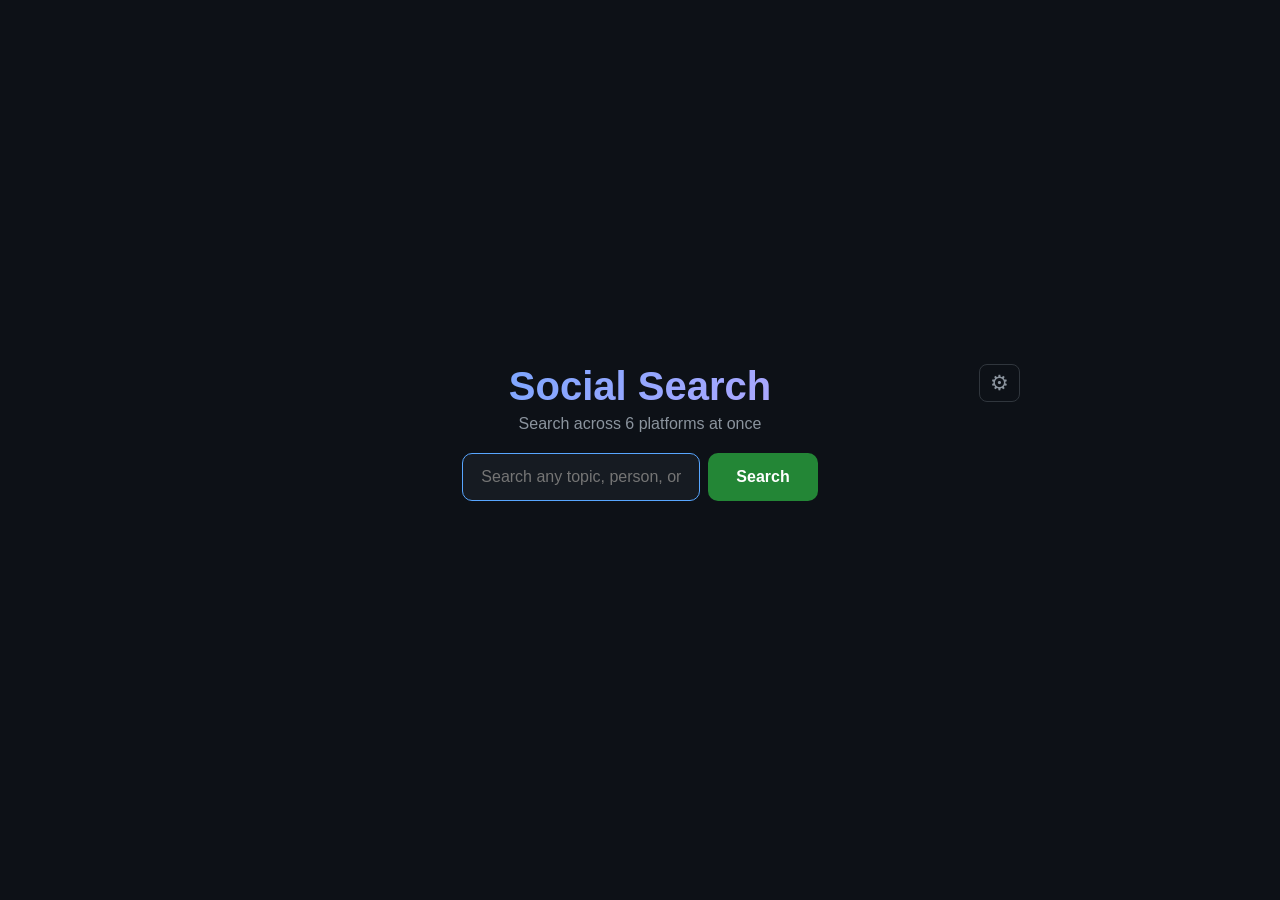
==== index.html @ 3545ae7a "Rewrite as static GitHub Pages site (no server needed) Replace Flask/Python backend with pure HTML/C" ====
<!DOCTYPE html>
<html lang="en">
<head>
  <meta charset="UTF-8">
  <meta name="viewport" content="width=device-width, initial-scale=1.0">
  <title>Social Search</title>
  <link rel="stylesheet" href="style.css">
</head>
<body>
  <div id="app" class="centered">
    <header>
      <h1>Social Search</h1>
      <p class="subtitle">Search across 6 platforms at once</p>
      <button id="settings-btn" title="Settings" aria-label="Settings">&#9881;</button>
    </header>

    <form id="search-form">
      <div class="search-bar">
        <input type="text" id="query" placeholder="Search any topic, person, or event..." autocomplete="off" autofocus>
        <button type="submit">Search</button>
      </div>
    </form>

    <div id="quick-links" class="hidden">
      <span class="quick-label">Also search on:</span>
      <a id="link-facebook" class="quick-link facebook" target="_blank" rel="noopener">Facebook</a>
      <a id="link-tiktok" class="quick-link tiktok" target="_blank" rel="noopener">TikTok</a>
      <a id="link-instagram" class="quick-link instagram" target="_blank" rel="noopener">Instagram</a>
    </div>

    <div id="filters" class="hidden">
      <button class="filter active" data-platform="all">All</button>
      <button class="filter" data-platform="hackernews">Hacker News</button>
      <button class="filter" data-platform="youtube">YouTube</button>
      <button class="filter" data-platform="reddit">Reddit</button>
    </div>

    <div id="status" class="hidden"></div>
    <div id="results"></div>
  </div>

  <!-- Settings Modal -->
  <div id="settings-modal" class="modal hidden">
    <div class="modal-content">
      <h2>Settings</h2>
      <label for="yt-key">YouTube API Key <span class="optional">(optional)</span></label>
      <input type="text" id="yt-key" placeholder="Enter your YouTube Data API v3 key">
      <p class="hint">Get a free key from <a href="https://console.cloud.google.com/apis/credentials" target="_blank" rel="noopener">Google Cloud Console</a>. Enable "YouTube Data API v3" first.</p>
      <div class="modal-actions">
        <button id="save-settings">Save</button>
        <button id="close-settings" class="secondary">Cancel</button>
      </div>
    </div>
  </div>

  <script src="app.js"></script>
</body>
</html>
---- style.css ----
* {
  margin: 0;
  padding: 0;
  box-sizing: border-box;
}

body {
  font-family: -apple-system, BlinkMacSystemFont, "Segoe UI", Roboto, Helvetica, Arial, sans-serif;
  background: #0d1117;
  color: #e6edf3;
  min-height: 100vh;
}

#app {
  max-width: 800px;
  margin: 0 auto;
  padding: 20px;
  transition: all 0.3s ease;
}

#app.centered {
  display: flex;
  flex-direction: column;
  align-items: center;
  justify-content: center;
  min-height: 100vh;
  padding-top: 0;
}

#app.centered header { text-align: center; }
#app.centered .search-bar { width: 100%; max-width: 600px; }

#app.has-results {
  justify-content: flex-start;
  min-height: auto;
  padding-top: 30px;
}

#app.has-results header {
  text-align: left;
  width: 100%;
}

#app.has-results header h1 { font-size: 1.4rem; }
#app.has-results .subtitle { display: none; }

/* Header */
header {
  position: relative;
  margin-bottom: 20px;
  width: 100%;
}

h1 {
  font-size: 2.5rem;
  font-weight: 700;
  background: linear-gradient(135deg, #58a6ff, #d2a8ff);
  -webkit-background-clip: text;
  -webkit-text-fill-color: transparent;
  background-clip: text;
}

.subtitle {
  color: #8b949e;
  margin-top: 6px;
  font-size: 1rem;
}

#settings-btn {
  position: absolute;
  top: 0;
  right: 0;
  background: none;
  border: 1px solid #30363d;
  color: #8b949e;
  font-size: 1.3rem;
  padding: 6px 10px;
  border-radius: 8px;
  cursor: pointer;
}

#settings-btn:hover { border-color: #58a6ff; color: #58a6ff; }

/* Search Bar */
.search-bar {
  display: flex;
  gap: 8px;
  width: 100%;
  margin-bottom: 16px;
}

.search-bar input {
  flex: 1;
  padding: 14px 18px;
  font-size: 1rem;
  background: #161b22;
  border: 1px solid #30363d;
  border-radius: 10px;
  color: #e6edf3;
  outline: none;
}

.search-bar input:focus { border-color: #58a6ff; }

.search-bar button {
  padding: 14px 28px;
  font-size: 1rem;
  font-weight: 600;
  background: #238636;
  color: #fff;
  border: none;
  border-radius: 10px;
  cursor: pointer;
}

.search-bar button:hover { background: #2ea043; }

/* Quick Links */
#quick-links {
  display: flex;
  align-items: center;
  gap: 10px;
  flex-wrap: wrap;
  margin-bottom: 16px;
  width: 100%;
}

.quick-label {
  color: #8b949e;
  font-size: 0.85rem;
}

.quick-link {
  display: inline-block;
  padding: 6px 14px;
  border-radius: 20px;
  font-size: 0.85rem;
  font-weight: 600;
  text-decoration: none;
  color: #fff;
  transition: opacity 0.2s;
}

.quick-link:hover { opacity: 0.85; }
.quick-link.facebook { background: #1877f2; }
.quick-link.tiktok { background: #010101; border: 1px solid #444; }
.quick-link.instagram { background: linear-gradient(45deg, #f09433, #e6683c, #dc2743, #cc2366, #bc1888); }

/* Filters */
#filters {
  display: flex;
  gap: 8px;
  flex-wrap: wrap;
  margin-bottom: 20px;
  width: 100%;
}

.filter {
  padding: 7px 16px;
  font-size: 0.85rem;
  font-weight: 500;
  background: #161b22;
  border: 1px solid #30363d;
  border-radius: 20px;
  color: #8b949e;
  cursor: pointer;
}

.filter:hover { border-color: #58a6ff; color: #c9d1d9; }
.filter.active { background: #1f6feb; border-color: #1f6feb; color: #fff; }

/* Status */
#status {
  width: 100%;
  padding: 12px;
  text-align: center;
  color: #8b949e;
  font-size: 0.9rem;
}

#status.error { color: #f85149; }

/* Results */
#results {
  width: 100%;
  display: flex;
  flex-direction: column;
  gap: 12px;
}

.result-card {
  background: #161b22;
  border: 1px solid #30363d;
  border-radius: 10px;
  padding: 16px;
  transition: border-color 0.2s;
}

.result-card:hover { border-color: #484f58; }

.result-card .card-header {
  display: flex;
  align-items: center;
  gap: 10px;
  margin-bottom: 8px;
}

.platform-badge {
  font-size: 0.7rem;
  font-weight: 700;
  text-transform: uppercase;
  letter-spacing: 0.5px;
  padding: 3px 8px;
  border-radius: 4px;
  color: #fff;
}

.badge-hackernews { background: #ff6600; }
.badge-youtube { background: #ff0000; }
.badge-reddit { background: #ff4500; }

.result-card .timestamp {
  font-size: 0.8rem;
  color: #8b949e;
}

.result-card .title {
  font-size: 1rem;
  font-weight: 600;
  margin-bottom: 6px;
}

.result-card .title a {
  color: #58a6ff;
  text-decoration: none;
}

.result-card .title a:hover { text-decoration: underline; }

.result-card .meta {
  font-size: 0.8rem;
  color: #8b949e;
}

.result-card .meta span { margin-right: 14px; }

.result-card .body-preview {
  margin-top: 8px;
  font-size: 0.9rem;
  color: #b1bac4;
  line-height: 1.5;
  overflow: hidden;
  display: -webkit-box;
  -webkit-line-clamp: 3;
  -webkit-box-orient: vertical;
}

.result-card .thumbnail {
  margin-top: 10px;
  border-radius: 6px;
  max-width: 100%;
  height: auto;
}

/* Modal */
.modal {
  position: fixed;
  inset: 0;
  background: rgba(0, 0, 0, 0.7);
  display: flex;
  align-items: center;
  justify-content: center;
  z-index: 100;
}

.modal-content {
  background: #161b22;
  border: 1px solid #30363d;
  border-radius: 12px;
  padding: 28px;
  max-width: 480px;
  width: 90%;
}

.modal-content h2 {
  font-size: 1.3rem;
  margin-bottom: 16px;
}

.modal-content label {
  display: block;
  font-size: 0.9rem;
  font-weight: 600;
  margin-bottom: 8px;
}

.optional { color: #8b949e; font-weight: 400; }

.modal-content input {
  width: 100%;
  padding: 10px 14px;
  font-size: 0.95rem;
  background: #0d1117;
  border: 1px solid #30363d;
  border-radius: 8px;
  color: #e6edf3;
  outline: none;
  margin-bottom: 8px;
}

.modal-content input:focus { border-color: #58a6ff; }

.hint {
  font-size: 0.8rem;
  color: #8b949e;
  margin-bottom: 20px;
}

.hint a { color: #58a6ff; }

.modal-actions {
  display: flex;
  gap: 10px;
  justify-content: flex-end;
}

.modal-actions button {
  padding: 8px 20px;
  font-size: 0.9rem;
  font-weight: 600;
  border: none;
  border-radius: 8px;
  cursor: pointer;
}

.modal-actions button:first-child {
  background: #238636;
  color: #fff;
}

.modal-actions button.secondary {
  background: #21262d;
  color: #c9d1d9;
  border: 1px solid #30363d;
}

/* Loading spinner */
.spinner {
  display: inline-block;
  width: 18px;
  height: 18px;
  border: 2px solid #30363d;
  border-top-color: #58a6ff;
  border-radius: 50%;
  animation: spin 0.6s linear infinite;
  vertical-align: middle;
  margin-right: 8px;
}

@keyframes spin { to { transform: rotate(360deg); } }

/* Utilities */
.hidden { display: none !important; }

/* Responsive */
@media (max-width: 600px) {
  #app.centered { padding: 20px 16px; }
  h1 { font-size: 1.8rem; }
  .search-bar { flex-direction: column; }
  .search-bar button { width: 100%; }
}
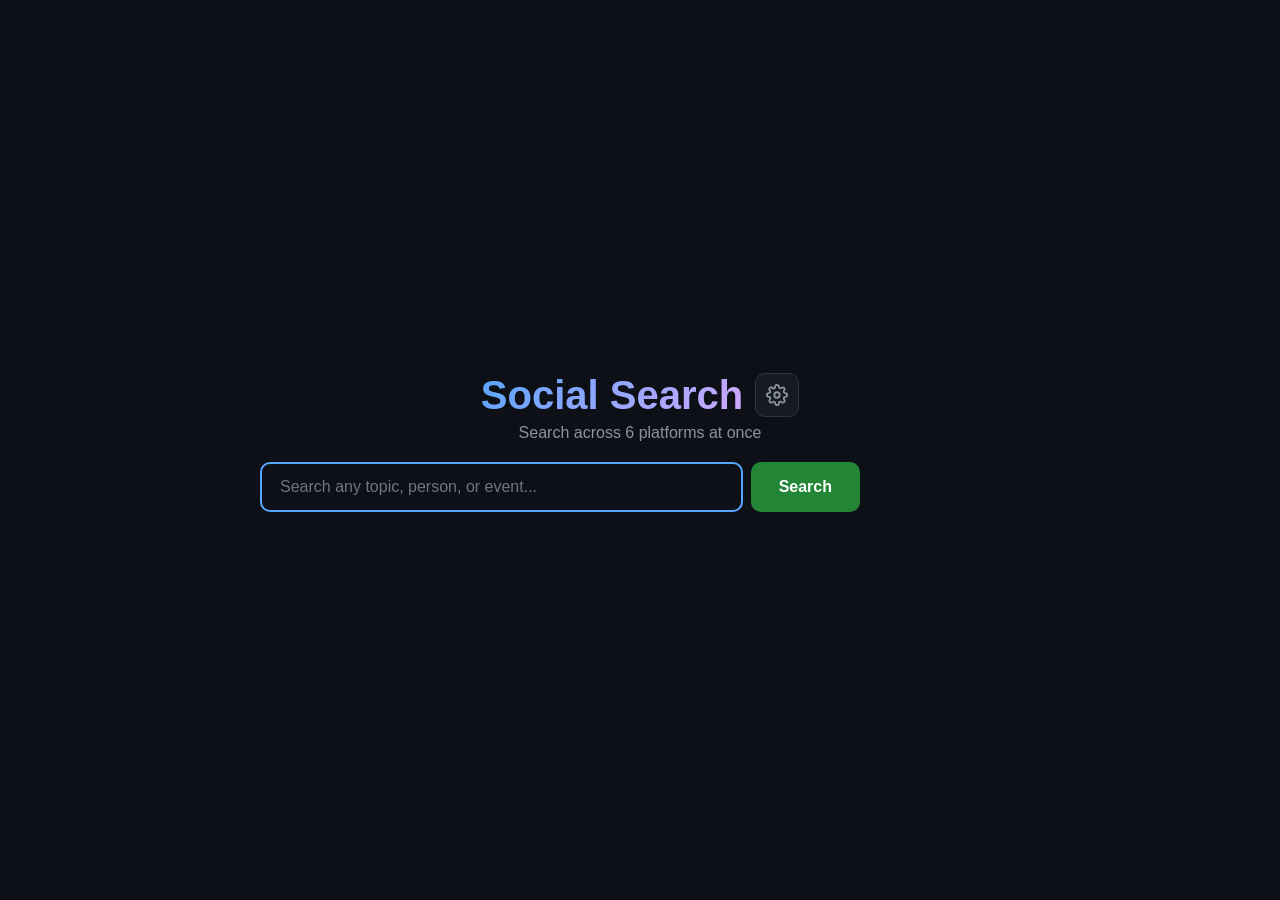
==== commit 7ae04944: "Fix search, settings button, and add 5-theme color system Bugs fixed: - Search now works: #app base " ====
--- a/index.html
+++ b/index.html
@@ -2,22 +2,26 @@
 <html lang="en">
 <head>
   <meta charset="UTF-8">
-  <meta name="viewport" content="width=device-width, initial-scale=1.0">
+  <meta name="viewport" content="width=device-width, initial-scale=1.0, user-scalable=no">
   <title>Social Search</title>
   <link rel="stylesheet" href="style.css">
 </head>
-<body>
+<body data-theme="midnight">
   <div id="app" class="centered">
     <header>
-      <h1>Social Search</h1>
+      <div class="header-row">
+        <h1 id="logo">Social Search</h1>
+        <button id="settings-btn" type="button" title="Settings" aria-label="Settings">
+          <svg width="22" height="22" viewBox="0 0 24 24" fill="none" stroke="currentColor" stroke-width="2" stroke-linecap="round" stroke-linejoin="round"><circle cx="12" cy="12" r="3"/><path d="M19.4 15a1.65 1.65 0 0 0 .33 1.82l.06.06a2 2 0 1 1-2.83 2.83l-.06-.06a1.65 1.65 0 0 0-1.82-.33 1.65 1.65 0 0 0-1 1.51V21a2 2 0 0 1-4 0v-.09A1.65 1.65 0 0 0 9 19.4a1.65 1.65 0 0 0-1.82.33l-.06.06a2 2 0 1 1-2.83-2.83l.06-.06A1.65 1.65 0 0 0 4.68 15a1.65 1.65 0 0 0-1.51-1H3a2 2 0 0 1 0-4h.09A1.65 1.65 0 0 0 4.6 9a1.65 1.65 0 0 0-.33-1.82l-.06-.06a2 2 0 1 1 2.83-2.83l.06.06A1.65 1.65 0 0 0 9 4.68a1.65 1.65 0 0 0 1-1.51V3a2 2 0 0 1 4 0v.09a1.65 1.65 0 0 0 1 1.51 1.65 1.65 0 0 0 1.82-.33l.06-.06a2 2 0 1 1 2.83 2.83l-.06.06A1.65 1.65 0 0 0 19.4 9a1.65 1.65 0 0 0 1.51 1H21a2 2 0 0 1 0 4h-.09a1.65 1.65 0 0 0-1.51 1z"/></svg>
+        </button>
+      </div>
       <p class="subtitle">Search across 6 platforms at once</p>
-      <button id="settings-btn" title="Settings" aria-label="Settings">&#9881;</button>
     </header>
 
     <form id="search-form">
       <div class="search-bar">
         <input type="text" id="query" placeholder="Search any topic, person, or event..." autocomplete="off" autofocus>
-        <button type="submit">Search</button>
+        <button type="submit" id="search-btn">Search</button>
       </div>
     </form>
 
@@ -29,10 +33,10 @@
     </div>
 
     <div id="filters" class="hidden">
-      <button class="filter active" data-platform="all">All</button>
-      <button class="filter" data-platform="hackernews">Hacker News</button>
-      <button class="filter" data-platform="youtube">YouTube</button>
-      <button class="filter" data-platform="reddit">Reddit</button>
+      <button class="filter active" data-platform="all" type="button">All</button>
+      <button class="filter" data-platform="hackernews" type="button">Hacker News</button>
+      <button class="filter" data-platform="youtube" type="button">YouTube</button>
+      <button class="filter" data-platform="reddit" type="button">Reddit</button>
     </div>
 
     <div id="status" class="hidden"></div>
@@ -42,13 +46,46 @@
   <!-- Settings Modal -->
   <div id="settings-modal" class="modal hidden">
     <div class="modal-content">
-      <h2>Settings</h2>
-      <label for="yt-key">YouTube API Key <span class="optional">(optional)</span></label>
-      <input type="text" id="yt-key" placeholder="Enter your YouTube Data API v3 key">
-      <p class="hint">Get a free key from <a href="https://console.cloud.google.com/apis/credentials" target="_blank" rel="noopener">Google Cloud Console</a>. Enable "YouTube Data API v3" first.</p>
+      <div class="modal-header">
+        <h2>Settings</h2>
+        <button id="close-settings-x" class="close-x" type="button" aria-label="Close">&times;</button>
+      </div>
+
+      <div class="settings-section">
+        <h3>Theme</h3>
+        <div id="theme-picker" class="theme-picker">
+          <button class="theme-swatch" data-theme="midnight" type="button" title="Midnight">
+            <span class="swatch-colors"><span style="background:#0d1117"></span><span style="background:#58a6ff"></span><span style="background:#d2a8ff"></span><span style="background:#238636"></span></span>
+            <span class="swatch-name">Midnight</span>
+          </button>
+          <button class="theme-swatch" data-theme="ember" type="button" title="Ember">
+            <span class="swatch-colors"><span style="background:#1a1210"></span><span style="background:#ff9f43"></span><span style="background:#ee5a24"></span><span style="background:#f8b739"></span></span>
+            <span class="swatch-name">Ember</span>
+          </button>
+          <button class="theme-swatch" data-theme="forest" type="button" title="Forest">
+            <span class="swatch-colors"><span style="background:#0d1512"></span><span style="background:#2ed573"></span><span style="background:#1abc9c"></span><span style="background:#a3cb38"></span></span>
+            <span class="swatch-name">Forest</span>
+          </button>
+          <button class="theme-swatch" data-theme="amethyst" type="button" title="Amethyst">
+            <span class="swatch-colors"><span style="background:#13091e"></span><span style="background:#a29bfe"></span><span style="background:#fd79a8"></span><span style="background:#6c5ce7"></span></span>
+            <span class="swatch-name">Amethyst</span>
+          </button>
+          <button class="theme-swatch" data-theme="slate" type="button" title="Slate">
+            <span class="swatch-colors"><span style="background:#1a1a2e"></span><span style="background:#00d2d3"></span><span style="background:#c8d6e5"></span><span style="background:#576574"></span></span>
+            <span class="swatch-name">Slate</span>
+          </button>
+        </div>
+      </div>
+
+      <div class="settings-section">
+        <h3>YouTube API Key <span class="optional">(optional)</span></h3>
+        <input type="text" id="yt-key" placeholder="Enter your YouTube Data API v3 key">
+        <p class="hint">Get a free key from <a href="https://console.cloud.google.com/apis/credentials" target="_blank" rel="noopener">Google Cloud Console</a>. Enable "YouTube Data API v3" first.</p>
+      </div>
+
       <div class="modal-actions">
-        <button id="save-settings">Save</button>
-        <button id="close-settings" class="secondary">Cancel</button>
+        <button id="save-settings" type="button">Save</button>
+        <button id="close-settings" type="button" class="secondary">Cancel</button>
       </div>
     </div>
   </div>
--- a/style.css
+++ b/style.css
@@ -1,3 +1,112 @@
+/* ── Theme Definitions ── */
+
+[data-theme="midnight"] {
+  --bg-primary: #0d1117;
+  --bg-card: #161b22;
+  --bg-input: #0d1117;
+  --bg-hover: #1c2333;
+  --border: #30363d;
+  --border-hover: #484f58;
+  --text-primary: #e6edf3;
+  --text-secondary: #8b949e;
+  --text-muted: #6e7681;
+  --accent-1: #58a6ff;
+  --accent-2: #d2a8ff;
+  --accent-gradient: linear-gradient(135deg, #58a6ff, #d2a8ff);
+  --btn-primary: #238636;
+  --btn-primary-hover: #2ea043;
+  --filter-active: #1f6feb;
+  --link: #58a6ff;
+  --spinner-track: #30363d;
+  --spinner-fill: #58a6ff;
+}
+
+[data-theme="ember"] {
+  --bg-primary: #1a1210;
+  --bg-card: #241c18;
+  --bg-input: #1a1210;
+  --bg-hover: #2e2219;
+  --border: #3d2e22;
+  --border-hover: #5a4435;
+  --text-primary: #f5e6d3;
+  --text-secondary: #b09070;
+  --text-muted: #806050;
+  --accent-1: #ff9f43;
+  --accent-2: #ee5a24;
+  --accent-gradient: linear-gradient(135deg, #ff9f43, #ee5a24);
+  --btn-primary: #ee5a24;
+  --btn-primary-hover: #f0712c;
+  --filter-active: #e55039;
+  --link: #ff9f43;
+  --spinner-track: #3d2e22;
+  --spinner-fill: #ff9f43;
+}
+
+[data-theme="forest"] {
+  --bg-primary: #0d1512;
+  --bg-card: #142019;
+  --bg-input: #0d1512;
+  --bg-hover: #1a2e24;
+  --border: #1e3a2a;
+  --border-hover: #2d5640;
+  --text-primary: #d4f0e0;
+  --text-secondary: #7dae94;
+  --text-muted: #4f7a60;
+  --accent-1: #2ed573;
+  --accent-2: #a3cb38;
+  --accent-gradient: linear-gradient(135deg, #1abc9c, #2ed573);
+  --btn-primary: #1e8449;
+  --btn-primary-hover: #27ae60;
+  --filter-active: #1abc9c;
+  --link: #2ed573;
+  --spinner-track: #1e3a2a;
+  --spinner-fill: #2ed573;
+}
+
+[data-theme="amethyst"] {
+  --bg-primary: #13091e;
+  --bg-card: #1e1130;
+  --bg-input: #13091e;
+  --bg-hover: #291945;
+  --border: #2d1b4e;
+  --border-hover: #432b6e;
+  --text-primary: #e8ddf5;
+  --text-secondary: #9b8bb5;
+  --text-muted: #6d5a8a;
+  --accent-1: #a29bfe;
+  --accent-2: #fd79a8;
+  --accent-gradient: linear-gradient(135deg, #6c5ce7, #fd79a8);
+  --btn-primary: #6c5ce7;
+  --btn-primary-hover: #7d6ff0;
+  --filter-active: #a29bfe;
+  --link: #d0aaff;
+  --spinner-track: #2d1b4e;
+  --spinner-fill: #a29bfe;
+}
+
+[data-theme="slate"] {
+  --bg-primary: #1a1a2e;
+  --bg-card: #22223a;
+  --bg-input: #1a1a2e;
+  --bg-hover: #2a2a48;
+  --border: #33335a;
+  --border-hover: #4a4a72;
+  --text-primary: #c8d6e5;
+  --text-secondary: #8395a7;
+  --text-muted: #576574;
+  --accent-1: #00d2d3;
+  --accent-2: #54a0ff;
+  --accent-gradient: linear-gradient(135deg, #00d2d3, #54a0ff);
+  --btn-primary: #0a7e8c;
+  --btn-primary-hover: #0abde3;
+  --filter-active: #00d2d3;
+  --link: #48dbfb;
+  --spinner-track: #33335a;
+  --spinner-fill: #00d2d3;
+}
+
+/* ── Reset ── */
+
 * {
   margin: 0;
   padding: 0;
@@ -6,82 +115,102 @@
 
 body {
   font-family: -apple-system, BlinkMacSystemFont, "Segoe UI", Roboto, Helvetica, Arial, sans-serif;
-  background: #0d1117;
-  color: #e6edf3;
+  background: var(--bg-primary);
+  color: var(--text-primary);
   min-height: 100vh;
-}
+  -webkit-tap-highlight-color: transparent;
+}
+
+/* ── App Layout ── */
 
 #app {
+  display: flex;
+  flex-direction: column;
   max-width: 800px;
   margin: 0 auto;
   padding: 20px;
-  transition: all 0.3s ease;
+  width: 100%;
 }
 
 #app.centered {
-  display: flex;
-  flex-direction: column;
   align-items: center;
   justify-content: center;
   min-height: 100vh;
-  padding-top: 0;
 }
 
 #app.centered header { text-align: center; }
-#app.centered .search-bar { width: 100%; max-width: 600px; }
+#app.centered .header-row { justify-content: center; }
+#app.centered .search-bar { max-width: 600px; }
 
 #app.has-results {
+  align-items: stretch;
   justify-content: flex-start;
   min-height: auto;
-  padding-top: 30px;
-}
-
-#app.has-results header {
-  text-align: left;
-  width: 100%;
-}
-
+  padding-top: 24px;
+}
+
+#app.has-results header { text-align: left; }
 #app.has-results header h1 { font-size: 1.4rem; }
 #app.has-results .subtitle { display: none; }
 
-/* Header */
+/* ── Header ── */
+
 header {
-  position: relative;
   margin-bottom: 20px;
+  width: 100%;
+}
+
+.header-row {
+  display: flex;
+  align-items: center;
+  gap: 12px;
   width: 100%;
 }
 
 h1 {
   font-size: 2.5rem;
   font-weight: 700;
-  background: linear-gradient(135deg, #58a6ff, #d2a8ff);
+  background: var(--accent-gradient);
   -webkit-background-clip: text;
   -webkit-text-fill-color: transparent;
   background-clip: text;
 }
 
 .subtitle {
-  color: #8b949e;
+  color: var(--text-secondary);
   margin-top: 6px;
   font-size: 1rem;
 }
 
 #settings-btn {
-  position: absolute;
-  top: 0;
-  right: 0;
-  background: none;
-  border: 1px solid #30363d;
-  color: #8b949e;
-  font-size: 1.3rem;
-  padding: 6px 10px;
-  border-radius: 8px;
+  flex-shrink: 0;
+  background: var(--bg-card);
+  border: 1px solid var(--border);
+  color: var(--text-secondary);
+  width: 44px;
+  height: 44px;
+  display: flex;
+  align-items: center;
+  justify-content: center;
+  border-radius: 10px;
   cursor: pointer;
-}
-
-#settings-btn:hover { border-color: #58a6ff; color: #58a6ff; }
-
-/* Search Bar */
+  -webkit-tap-highlight-color: transparent;
+  touch-action: manipulation;
+}
+
+#settings-btn:hover,
+#settings-btn:active {
+  border-color: var(--accent-1);
+  color: var(--accent-1);
+  background: var(--bg-hover);
+}
+
+#settings-btn svg { pointer-events: none; }
+
+/* ── Search Bar ── */
+
+#search-form { width: 100%; }
+
 .search-bar {
   display: flex;
   gap: 8px;
@@ -91,31 +220,38 @@
 
 .search-bar input {
   flex: 1;
+  min-width: 0;
   padding: 14px 18px;
   font-size: 1rem;
-  background: #161b22;
-  border: 1px solid #30363d;
+  background: var(--bg-input);
+  border: 2px solid var(--border);
   border-radius: 10px;
-  color: #e6edf3;
+  color: var(--text-primary);
   outline: none;
-}
-
-.search-bar input:focus { border-color: #58a6ff; }
+  -webkit-appearance: none;
+}
+
+.search-bar input:focus { border-color: var(--accent-1); }
+
+.search-bar input::placeholder { color: var(--text-muted); }
 
 .search-bar button {
   padding: 14px 28px;
   font-size: 1rem;
   font-weight: 600;
-  background: #238636;
+  background: var(--btn-primary);
   color: #fff;
   border: none;
   border-radius: 10px;
   cursor: pointer;
-}
-
-.search-bar button:hover { background: #2ea043; }
-
-/* Quick Links */
+  white-space: nowrap;
+  touch-action: manipulation;
+}
+
+.search-bar button:hover { background: var(--btn-primary-hover); }
+
+/* ── Quick Links ── */
+
 #quick-links {
   display: flex;
   align-items: center;
@@ -126,27 +262,31 @@
 }
 
 .quick-label {
-  color: #8b949e;
+  color: var(--text-secondary);
   font-size: 0.85rem;
 }
 
 .quick-link {
   display: inline-block;
-  padding: 6px 14px;
+  padding: 8px 16px;
   border-radius: 20px;
   font-size: 0.85rem;
   font-weight: 600;
   text-decoration: none;
   color: #fff;
-  transition: opacity 0.2s;
-}
-
-.quick-link:hover { opacity: 0.85; }
+  touch-action: manipulation;
+  transition: opacity 0.15s;
+}
+
+.quick-link:hover,
+.quick-link:active { opacity: 0.8; }
+
 .quick-link.facebook { background: #1877f2; }
-.quick-link.tiktok { background: #010101; border: 1px solid #444; }
+.quick-link.tiktok { background: #222; border: 1px solid #555; }
 .quick-link.instagram { background: linear-gradient(45deg, #f09433, #e6683c, #dc2743, #cc2366, #bc1888); }
 
-/* Filters */
+/* ── Filters ── */
+
 #filters {
   display: flex;
   gap: 8px;
@@ -156,31 +296,36 @@
 }
 
 .filter {
-  padding: 7px 16px;
+  padding: 8px 18px;
   font-size: 0.85rem;
   font-weight: 500;
-  background: #161b22;
-  border: 1px solid #30363d;
+  background: var(--bg-card);
+  border: 1px solid var(--border);
   border-radius: 20px;
-  color: #8b949e;
+  color: var(--text-secondary);
   cursor: pointer;
-}
-
-.filter:hover { border-color: #58a6ff; color: #c9d1d9; }
-.filter.active { background: #1f6feb; border-color: #1f6feb; color: #fff; }
-
-/* Status */
+  touch-action: manipulation;
+}
+
+.filter:hover { border-color: var(--accent-1); color: var(--text-primary); }
+.filter.active { background: var(--filter-active); border-color: var(--filter-active); color: #fff; }
+
+/* ── Status ── */
+
 #status {
   width: 100%;
-  padding: 12px;
+  padding: 14px 0;
   text-align: center;
-  color: #8b949e;
+  color: var(--text-secondary);
   font-size: 0.9rem;
-}
-
+  line-height: 1.6;
+}
+
+#status a { color: var(--link); text-decoration: underline; cursor: pointer; }
 #status.error { color: #f85149; }
 
-/* Results */
+/* ── Results ── */
+
 #results {
   width: 100%;
   display: flex;
@@ -189,14 +334,14 @@
 }
 
 .result-card {
-  background: #161b22;
-  border: 1px solid #30363d;
+  background: var(--bg-card);
+  border: 1px solid var(--border);
   border-radius: 10px;
   padding: 16px;
-  transition: border-color 0.2s;
-}
-
-.result-card:hover { border-color: #484f58; }
+  transition: border-color 0.15s;
+}
+
+.result-card:hover { border-color: var(--border-hover); }
 
 .result-card .card-header {
   display: flex;
@@ -221,17 +366,18 @@
 
 .result-card .timestamp {
   font-size: 0.8rem;
-  color: #8b949e;
+  color: var(--text-secondary);
 }
 
 .result-card .title {
   font-size: 1rem;
   font-weight: 600;
   margin-bottom: 6px;
+  line-height: 1.4;
 }
 
 .result-card .title a {
-  color: #58a6ff;
+  color: var(--link);
   text-decoration: none;
 }
 
@@ -239,7 +385,7 @@
 
 .result-card .meta {
   font-size: 0.8rem;
-  color: #8b949e;
+  color: var(--text-secondary);
 }
 
 .result-card .meta span { margin-right: 14px; }
@@ -247,7 +393,7 @@
 .result-card .body-preview {
   margin-top: 8px;
   font-size: 0.9rem;
-  color: #b1bac4;
+  color: var(--text-secondary);
   line-height: 1.5;
   overflow: hidden;
   display: -webkit-box;
@@ -262,95 +408,183 @@
   height: auto;
 }
 
-/* Modal */
+/* ── Modal ── */
+
 .modal {
   position: fixed;
   inset: 0;
-  background: rgba(0, 0, 0, 0.7);
+  background: rgba(0, 0, 0, 0.75);
   display: flex;
   align-items: center;
   justify-content: center;
-  z-index: 100;
+  z-index: 1000;
+  padding: 16px;
 }
 
 .modal-content {
-  background: #161b22;
-  border: 1px solid #30363d;
-  border-radius: 12px;
+  background: var(--bg-card);
+  border: 1px solid var(--border);
+  border-radius: 14px;
   padding: 28px;
-  max-width: 480px;
-  width: 90%;
-}
-
-.modal-content h2 {
+  max-width: 500px;
+  width: 100%;
+  max-height: 90vh;
+  overflow-y: auto;
+}
+
+.modal-header {
+  display: flex;
+  justify-content: space-between;
+  align-items: center;
+  margin-bottom: 24px;
+}
+
+.modal-header h2 {
   font-size: 1.3rem;
-  margin-bottom: 16px;
-}
-
-.modal-content label {
+  color: var(--text-primary);
+}
+
+.close-x {
+  background: none;
+  border: none;
+  color: var(--text-secondary);
+  font-size: 1.8rem;
+  cursor: pointer;
+  padding: 4px 10px;
+  line-height: 1;
+  border-radius: 6px;
+}
+
+.close-x:hover { color: var(--text-primary); background: var(--bg-hover); }
+
+.settings-section {
+  margin-bottom: 24px;
+}
+
+.settings-section h3 {
+  font-size: 0.95rem;
+  font-weight: 600;
+  margin-bottom: 12px;
+  color: var(--text-primary);
+}
+
+.optional { color: var(--text-muted); font-weight: 400; font-size: 0.85rem; }
+
+/* ── Theme Picker ── */
+
+.theme-picker {
+  display: grid;
+  grid-template-columns: repeat(auto-fill, minmax(130px, 1fr));
+  gap: 10px;
+}
+
+.theme-swatch {
+  display: flex;
+  flex-direction: column;
+  align-items: center;
+  gap: 8px;
+  padding: 12px 8px;
+  background: var(--bg-primary);
+  border: 2px solid var(--border);
+  border-radius: 10px;
+  cursor: pointer;
+  transition: border-color 0.15s;
+  touch-action: manipulation;
+}
+
+.theme-swatch:hover { border-color: var(--accent-1); }
+.theme-swatch.active { border-color: var(--accent-1); box-shadow: 0 0 0 1px var(--accent-1); }
+
+.swatch-colors {
+  display: flex;
+  gap: 4px;
+}
+
+.swatch-colors span {
   display: block;
-  font-size: 0.9rem;
+  width: 20px;
+  height: 20px;
+  border-radius: 50%;
+  border: 1px solid rgba(255,255,255,0.1);
+}
+
+.swatch-name {
+  font-size: 0.75rem;
   font-weight: 600;
-  margin-bottom: 8px;
-}
-
-.optional { color: #8b949e; font-weight: 400; }
-
-.modal-content input {
-  width: 100%;
-  padding: 10px 14px;
+  color: var(--text-secondary);
+}
+
+.theme-swatch.active .swatch-name { color: var(--accent-1); }
+
+/* Settings input */
+
+.settings-section input[type="text"] {
+  width: 100%;
+  padding: 12px 14px;
   font-size: 0.95rem;
-  background: #0d1117;
-  border: 1px solid #30363d;
+  background: var(--bg-primary);
+  border: 1px solid var(--border);
   border-radius: 8px;
-  color: #e6edf3;
+  color: var(--text-primary);
   outline: none;
-  margin-bottom: 8px;
-}
-
-.modal-content input:focus { border-color: #58a6ff; }
+}
+
+.settings-section input[type="text"]:focus { border-color: var(--accent-1); }
 
 .hint {
   font-size: 0.8rem;
-  color: #8b949e;
-  margin-bottom: 20px;
-}
-
-.hint a { color: #58a6ff; }
+  color: var(--text-muted);
+  margin-top: 8px;
+  line-height: 1.5;
+}
+
+.hint a { color: var(--link); }
 
 .modal-actions {
   display: flex;
   gap: 10px;
   justify-content: flex-end;
+  padding-top: 8px;
 }
 
 .modal-actions button {
-  padding: 8px 20px;
+  padding: 10px 24px;
   font-size: 0.9rem;
   font-weight: 600;
   border: none;
   border-radius: 8px;
   cursor: pointer;
+  touch-action: manipulation;
 }
 
 .modal-actions button:first-child {
-  background: #238636;
+  background: var(--btn-primary);
   color: #fff;
 }
 
+.modal-actions button:first-child:hover {
+  background: var(--btn-primary-hover);
+}
+
 .modal-actions button.secondary {
-  background: #21262d;
-  color: #c9d1d9;
-  border: 1px solid #30363d;
-}
-
-/* Loading spinner */
+  background: var(--bg-primary);
+  color: var(--text-secondary);
+  border: 1px solid var(--border);
+}
+
+.modal-actions button.secondary:hover {
+  border-color: var(--border-hover);
+  color: var(--text-primary);
+}
+
+/* ── Loading Spinner ── */
+
 .spinner {
   display: inline-block;
   width: 18px;
   height: 18px;
-  border: 2px solid #30363d;
-  border-top-color: #58a6ff;
+  border: 2px solid var(--spinner-track);
+  border-top-color: var(--spinner-fill);
   border-radius: 50%;
   animation: spin 0.6s linear infinite;
   vertical-align: middle;
@@ -359,13 +593,17 @@
 
 @keyframes spin { to { transform: rotate(360deg); } }
 
-/* Utilities */
+/* ── Utilities ── */
+
 .hidden { display: none !important; }
 
-/* Responsive */
+/* ── Responsive ── */
+
 @media (max-width: 600px) {
-  #app.centered { padding: 20px 16px; }
+  #app { padding: 16px; }
+  #app.centered { padding: 16px; }
   h1 { font-size: 1.8rem; }
   .search-bar { flex-direction: column; }
   .search-bar button { width: 100%; }
-}
+  .theme-picker { grid-template-columns: repeat(auto-fill, minmax(100px, 1fr)); }
+}
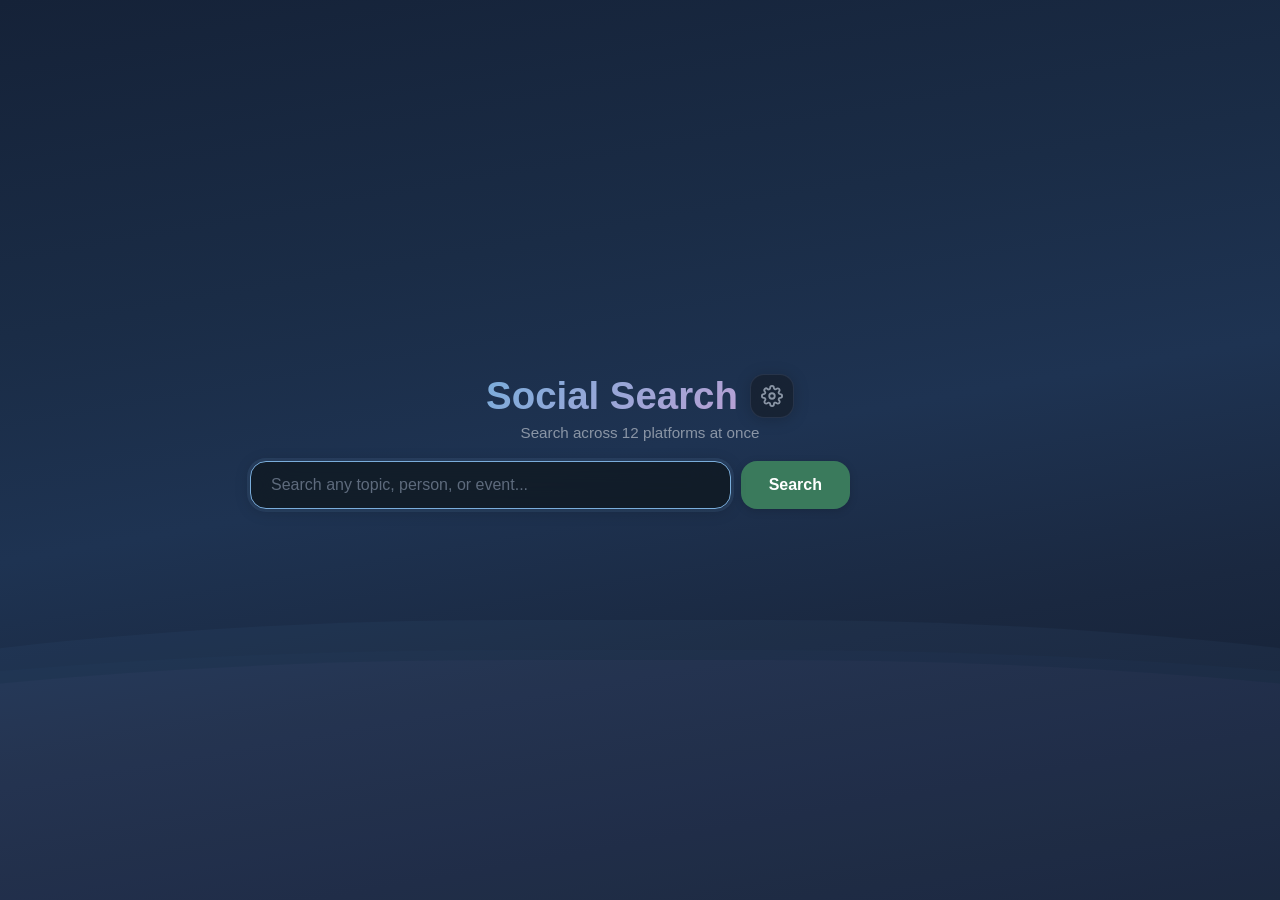
==== commit 247f1dc0: "Major redesign: 12 platforms, iMac Aqua aesthetic, muted themes - Added 9 new search sources (total " ====
--- a/index.html
+++ b/index.html
@@ -7,6 +7,12 @@
   <link rel="stylesheet" href="style.css">
 </head>
 <body data-theme="midnight">
+  <div id="splash-bg">
+    <div class="wave wave-1"></div>
+    <div class="wave wave-2"></div>
+    <div class="wave wave-3"></div>
+  </div>
+
   <div id="app" class="centered">
     <header>
       <div class="header-row">
@@ -15,7 +21,7 @@
           <svg width="22" height="22" viewBox="0 0 24 24" fill="none" stroke="currentColor" stroke-width="2" stroke-linecap="round" stroke-linejoin="round"><circle cx="12" cy="12" r="3"/><path d="M19.4 15a1.65 1.65 0 0 0 .33 1.82l.06.06a2 2 0 1 1-2.83 2.83l-.06-.06a1.65 1.65 0 0 0-1.82-.33 1.65 1.65 0 0 0-1 1.51V21a2 2 0 0 1-4 0v-.09A1.65 1.65 0 0 0 9 19.4a1.65 1.65 0 0 0-1.82.33l-.06.06a2 2 0 1 1-2.83-2.83l.06-.06A1.65 1.65 0 0 0 4.68 15a1.65 1.65 0 0 0-1.51-1H3a2 2 0 0 1 0-4h.09A1.65 1.65 0 0 0 4.6 9a1.65 1.65 0 0 0-.33-1.82l-.06-.06a2 2 0 1 1 2.83-2.83l.06.06A1.65 1.65 0 0 0 9 4.68a1.65 1.65 0 0 0 1-1.51V3a2 2 0 0 1 4 0v.09a1.65 1.65 0 0 0 1 1.51 1.65 1.65 0 0 0 1.82-.33l.06-.06a2 2 0 1 1 2.83 2.83l-.06.06A1.65 1.65 0 0 0 19.4 9a1.65 1.65 0 0 0 1.51 1H21a2 2 0 0 1 0 4h-.09a1.65 1.65 0 0 0-1.51 1z"/></svg>
         </button>
       </div>
-      <p class="subtitle">Search across 6 platforms at once</p>
+      <p class="subtitle">Search across 12 platforms at once</p>
     </header>
 
     <form id="search-form">
@@ -25,18 +31,26 @@
       </div>
     </form>
 
-    <div id="quick-links" class="hidden">
-      <span class="quick-label">Also search on:</span>
-      <a id="link-facebook" class="quick-link facebook" target="_blank" rel="noopener">Facebook</a>
-      <a id="link-tiktok" class="quick-link tiktok" target="_blank" rel="noopener">TikTok</a>
-      <a id="link-instagram" class="quick-link instagram" target="_blank" rel="noopener">Instagram</a>
-    </div>
-
-    <div id="filters" class="hidden">
-      <button class="filter active" data-platform="all" type="button">All</button>
-      <button class="filter" data-platform="hackernews" type="button">Hacker News</button>
-      <button class="filter" data-platform="youtube" type="button">YouTube</button>
-      <button class="filter" data-platform="reddit" type="button">Reddit</button>
+    <div id="toolbar" class="hidden">
+      <div id="filters">
+        <button class="filter active" data-platform="hackernews" type="button">Hacker News</button>
+        <button class="filter active" data-platform="reddit" type="button">Reddit</button>
+        <button class="filter active" data-platform="youtube" type="button">YouTube</button>
+        <button class="filter active" data-platform="devto" type="button">Dev.to</button>
+        <button class="filter active" data-platform="github" type="button">GitHub</button>
+        <button class="filter active" data-platform="stackoverflow" type="button">Stack&shy;Overflow</button>
+        <button class="filter active" data-platform="wikipedia" type="button">Wikipedia</button>
+        <button class="filter active" data-platform="lemmy" type="button">Lemmy</button>
+        <button class="filter active" data-platform="googlenews" type="button">Google News</button>
+        <button class="filter active" data-platform="archiveorg" type="button">Archive.org</button>
+        <button class="filter active" data-platform="arxiv" type="button">ArXiv</button>
+        <button class="filter active" data-platform="mastodon" type="button">Mastodon</button>
+      </div>
+      <div id="count-control">
+        <button id="count-minus" type="button" aria-label="Fewer results">&minus;</button>
+        <span id="count-display">10</span>
+        <button id="count-plus" type="button" aria-label="More results">&plus;</button>
+      </div>
     </div>
 
     <div id="status" class="hidden"></div>
@@ -55,23 +69,23 @@
         <h3>Theme</h3>
         <div id="theme-picker" class="theme-picker">
           <button class="theme-swatch" data-theme="midnight" type="button" title="Midnight">
-            <span class="swatch-colors"><span style="background:#0d1117"></span><span style="background:#58a6ff"></span><span style="background:#d2a8ff"></span><span style="background:#238636"></span></span>
+            <span class="swatch-colors"><span style="background:#101820"></span><span style="background:#7aaddb"></span><span style="background:#b8a0d4"></span><span style="background:#3a7a5c"></span></span>
             <span class="swatch-name">Midnight</span>
           </button>
           <button class="theme-swatch" data-theme="ember" type="button" title="Ember">
-            <span class="swatch-colors"><span style="background:#1a1210"></span><span style="background:#ff9f43"></span><span style="background:#ee5a24"></span><span style="background:#f8b739"></span></span>
+            <span class="swatch-colors"><span style="background:#1a1614"></span><span style="background:#d4945e"></span><span style="background:#c46a42"></span><span style="background:#b05a30"></span></span>
             <span class="swatch-name">Ember</span>
           </button>
           <button class="theme-swatch" data-theme="forest" type="button" title="Forest">
-            <span class="swatch-colors"><span style="background:#0d1512"></span><span style="background:#2ed573"></span><span style="background:#1abc9c"></span><span style="background:#a3cb38"></span></span>
+            <span class="swatch-colors"><span style="background:#101a16"></span><span style="background:#5cb88a"></span><span style="background:#4aa888"></span><span style="background:#8ab060"></span></span>
             <span class="swatch-name">Forest</span>
           </button>
           <button class="theme-swatch" data-theme="amethyst" type="button" title="Amethyst">
-            <span class="swatch-colors"><span style="background:#13091e"></span><span style="background:#a29bfe"></span><span style="background:#fd79a8"></span><span style="background:#6c5ce7"></span></span>
+            <span class="swatch-colors"><span style="background:#15101e"></span><span style="background:#9590d0"></span><span style="background:#d08a9e"></span><span style="background:#6858b0"></span></span>
             <span class="swatch-name">Amethyst</span>
           </button>
           <button class="theme-swatch" data-theme="slate" type="button" title="Slate">
-            <span class="swatch-colors"><span style="background:#1a1a2e"></span><span style="background:#00d2d3"></span><span style="background:#c8d6e5"></span><span style="background:#576574"></span></span>
+            <span class="swatch-colors"><span style="background:#181a28"></span><span style="background:#50b8ba"></span><span style="background:#c0cad6"></span><span style="background:#4e5a6a"></span></span>
             <span class="swatch-name">Slate</span>
           </button>
         </div>
--- a/style.css
+++ b/style.css
@@ -1,108 +1,143 @@
-/* ── Theme Definitions ── */
+/* ── Theme Definitions (muted / pastel palette) ── */
 
 [data-theme="midnight"] {
-  --bg-primary: #0d1117;
-  --bg-card: #161b22;
-  --bg-input: #0d1117;
-  --bg-hover: #1c2333;
-  --border: #30363d;
-  --border-hover: #484f58;
-  --text-primary: #e6edf3;
-  --text-secondary: #8b949e;
-  --text-muted: #6e7681;
-  --accent-1: #58a6ff;
-  --accent-2: #d2a8ff;
-  --accent-gradient: linear-gradient(135deg, #58a6ff, #d2a8ff);
-  --btn-primary: #238636;
-  --btn-primary-hover: #2ea043;
-  --filter-active: #1f6feb;
-  --link: #58a6ff;
-  --spinner-track: #30363d;
-  --spinner-fill: #58a6ff;
+  --bg-primary: #101820;
+  --bg-card: rgba(22, 30, 42, 0.72);
+  --bg-card-solid: #161e2a;
+  --bg-input: rgba(16, 24, 32, 0.8);
+  --bg-hover: rgba(35, 48, 68, 0.6);
+  --border: rgba(60, 75, 100, 0.45);
+  --border-hover: rgba(90, 110, 140, 0.5);
+  --text-primary: #d8dfe8;
+  --text-secondary: #8a95a5;
+  --text-muted: #5e6b7d;
+  --accent-1: #7aaddb;
+  --accent-2: #b8a0d4;
+  --accent-gradient: linear-gradient(135deg, #7aaddb, #b8a0d4);
+  --btn-primary: #3a7a5c;
+  --btn-primary-hover: #478f6c;
+  --filter-active: #4a7eb8;
+  --link: #7aaddb;
+  --spinner-track: rgba(60, 75, 100, 0.4);
+  --spinner-fill: #7aaddb;
+  --glass-blur: 18px;
+  --shadow-card: 0 2px 16px rgba(0,0,0,0.18), 0 0 1px rgba(255,255,255,0.05) inset;
+  --splash-sky: linear-gradient(170deg, #152238 0%, #1a2c46 30%, #1e3352 50%, #1a2840 70%, #121c2e 100%);
+  --splash-wave1: rgba(90, 140, 200, 0.08);
+  --splash-wave2: rgba(140, 120, 180, 0.06);
+  --splash-wave3: rgba(60, 110, 170, 0.05);
 }
 
 [data-theme="ember"] {
-  --bg-primary: #1a1210;
-  --bg-card: #241c18;
-  --bg-input: #1a1210;
-  --bg-hover: #2e2219;
-  --border: #3d2e22;
-  --border-hover: #5a4435;
-  --text-primary: #f5e6d3;
-  --text-secondary: #b09070;
-  --text-muted: #806050;
-  --accent-1: #ff9f43;
-  --accent-2: #ee5a24;
-  --accent-gradient: linear-gradient(135deg, #ff9f43, #ee5a24);
-  --btn-primary: #ee5a24;
-  --btn-primary-hover: #f0712c;
-  --filter-active: #e55039;
-  --link: #ff9f43;
-  --spinner-track: #3d2e22;
-  --spinner-fill: #ff9f43;
+  --bg-primary: #1a1614;
+  --bg-card: rgba(34, 28, 24, 0.72);
+  --bg-card-solid: #221c18;
+  --bg-input: rgba(26, 22, 20, 0.8);
+  --bg-hover: rgba(50, 38, 28, 0.6);
+  --border: rgba(80, 60, 42, 0.45);
+  --border-hover: rgba(110, 85, 60, 0.5);
+  --text-primary: #e4d6c8;
+  --text-secondary: #a08870;
+  --text-muted: #6e5843;
+  --accent-1: #d4945e;
+  --accent-2: #c46a42;
+  --accent-gradient: linear-gradient(135deg, #d4945e, #c46a42);
+  --btn-primary: #b05a30;
+  --btn-primary-hover: #c46a42;
+  --filter-active: #b86848;
+  --link: #d4945e;
+  --spinner-track: rgba(80, 60, 42, 0.4);
+  --spinner-fill: #d4945e;
+  --glass-blur: 18px;
+  --shadow-card: 0 2px 16px rgba(0,0,0,0.2), 0 0 1px rgba(255,255,255,0.04) inset;
+  --splash-sky: linear-gradient(170deg, #1e1610 0%, #2a1e16 30%, #30221a 50%, #261c14 70%, #181210 100%);
+  --splash-wave1: rgba(200, 140, 80, 0.08);
+  --splash-wave2: rgba(180, 100, 60, 0.06);
+  --splash-wave3: rgba(160, 120, 70, 0.05);
 }
 
 [data-theme="forest"] {
-  --bg-primary: #0d1512;
-  --bg-card: #142019;
-  --bg-input: #0d1512;
-  --bg-hover: #1a2e24;
-  --border: #1e3a2a;
-  --border-hover: #2d5640;
-  --text-primary: #d4f0e0;
-  --text-secondary: #7dae94;
-  --text-muted: #4f7a60;
-  --accent-1: #2ed573;
-  --accent-2: #a3cb38;
-  --accent-gradient: linear-gradient(135deg, #1abc9c, #2ed573);
-  --btn-primary: #1e8449;
-  --btn-primary-hover: #27ae60;
-  --filter-active: #1abc9c;
-  --link: #2ed573;
-  --spinner-track: #1e3a2a;
-  --spinner-fill: #2ed573;
+  --bg-primary: #101a16;
+  --bg-card: rgba(20, 32, 26, 0.72);
+  --bg-card-solid: #142018;
+  --bg-input: rgba(16, 26, 22, 0.8);
+  --bg-hover: rgba(30, 50, 40, 0.6);
+  --border: rgba(40, 75, 55, 0.45);
+  --border-hover: rgba(60, 100, 75, 0.5);
+  --text-primary: #c8e0d4;
+  --text-secondary: #6d9880;
+  --text-muted: #456b56;
+  --accent-1: #5cb88a;
+  --accent-2: #8ab060;
+  --accent-gradient: linear-gradient(135deg, #4aa888, #5cb88a);
+  --btn-primary: #2d7050;
+  --btn-primary-hover: #3a8a62;
+  --filter-active: #3d9070;
+  --link: #5cb88a;
+  --spinner-track: rgba(40, 75, 55, 0.4);
+  --spinner-fill: #5cb88a;
+  --glass-blur: 18px;
+  --shadow-card: 0 2px 16px rgba(0,0,0,0.18), 0 0 1px rgba(255,255,255,0.04) inset;
+  --splash-sky: linear-gradient(170deg, #0e1a14 0%, #142820 30%, #1a3028 50%, #142420 70%, #0e1812 100%);
+  --splash-wave1: rgba(80, 170, 120, 0.08);
+  --splash-wave2: rgba(60, 140, 100, 0.06);
+  --splash-wave3: rgba(100, 160, 80, 0.05);
 }
 
 [data-theme="amethyst"] {
-  --bg-primary: #13091e;
-  --bg-card: #1e1130;
-  --bg-input: #13091e;
-  --bg-hover: #291945;
-  --border: #2d1b4e;
-  --border-hover: #432b6e;
-  --text-primary: #e8ddf5;
-  --text-secondary: #9b8bb5;
-  --text-muted: #6d5a8a;
-  --accent-1: #a29bfe;
-  --accent-2: #fd79a8;
-  --accent-gradient: linear-gradient(135deg, #6c5ce7, #fd79a8);
-  --btn-primary: #6c5ce7;
-  --btn-primary-hover: #7d6ff0;
-  --filter-active: #a29bfe;
-  --link: #d0aaff;
-  --spinner-track: #2d1b4e;
-  --spinner-fill: #a29bfe;
+  --bg-primary: #15101e;
+  --bg-card: rgba(28, 18, 42, 0.72);
+  --bg-card-solid: #1c122a;
+  --bg-input: rgba(21, 16, 30, 0.8);
+  --bg-hover: rgba(42, 28, 62, 0.6);
+  --border: rgba(55, 38, 80, 0.45);
+  --border-hover: rgba(80, 55, 110, 0.5);
+  --text-primary: #ddd2ea;
+  --text-secondary: #8a7da8;
+  --text-muted: #5e4e78;
+  --accent-1: #9590d0;
+  --accent-2: #d08a9e;
+  --accent-gradient: linear-gradient(135deg, #7a70c0, #d08a9e);
+  --btn-primary: #6858b0;
+  --btn-primary-hover: #7a6ac4;
+  --filter-active: #8880c0;
+  --link: #b8a0d8;
+  --spinner-track: rgba(55, 38, 80, 0.4);
+  --spinner-fill: #9590d0;
+  --glass-blur: 18px;
+  --shadow-card: 0 2px 16px rgba(0,0,0,0.2), 0 0 1px rgba(255,255,255,0.05) inset;
+  --splash-sky: linear-gradient(170deg, #14091c 0%, #1e1030 30%, #241640 50%, #1c1030 70%, #120a1e 100%);
+  --splash-wave1: rgba(140, 120, 200, 0.08);
+  --splash-wave2: rgba(180, 110, 160, 0.06);
+  --splash-wave3: rgba(100, 90, 180, 0.05);
 }
 
 [data-theme="slate"] {
-  --bg-primary: #1a1a2e;
-  --bg-card: #22223a;
-  --bg-input: #1a1a2e;
-  --bg-hover: #2a2a48;
-  --border: #33335a;
-  --border-hover: #4a4a72;
-  --text-primary: #c8d6e5;
-  --text-secondary: #8395a7;
-  --text-muted: #576574;
-  --accent-1: #00d2d3;
-  --accent-2: #54a0ff;
-  --accent-gradient: linear-gradient(135deg, #00d2d3, #54a0ff);
-  --btn-primary: #0a7e8c;
-  --btn-primary-hover: #0abde3;
-  --filter-active: #00d2d3;
-  --link: #48dbfb;
-  --spinner-track: #33335a;
-  --spinner-fill: #00d2d3;
+  --bg-primary: #181a28;
+  --bg-card: rgba(28, 30, 48, 0.72);
+  --bg-card-solid: #1c1e30;
+  --bg-input: rgba(24, 26, 40, 0.8);
+  --bg-hover: rgba(38, 40, 62, 0.6);
+  --border: rgba(50, 55, 80, 0.45);
+  --border-hover: rgba(70, 75, 105, 0.5);
+  --text-primary: #c0cad6;
+  --text-secondary: #7a8898;
+  --text-muted: #4e5a6a;
+  --accent-1: #50b8ba;
+  --accent-2: #7090d0;
+  --accent-gradient: linear-gradient(135deg, #50b8ba, #7090d0);
+  --btn-primary: #2a7880;
+  --btn-primary-hover: #38909a;
+  --filter-active: #40a0a2;
+  --link: #68c0c8;
+  --spinner-track: rgba(50, 55, 80, 0.4);
+  --spinner-fill: #50b8ba;
+  --glass-blur: 18px;
+  --shadow-card: 0 2px 16px rgba(0,0,0,0.18), 0 0 1px rgba(255,255,255,0.04) inset;
+  --splash-sky: linear-gradient(170deg, #161828 0%, #1a1e38 30%, #1e2240 50%, #181c32 70%, #141626 100%);
+  --splash-wave1: rgba(60, 170, 180, 0.08);
+  --splash-wave2: rgba(80, 120, 190, 0.06);
+  --splash-wave3: rgba(50, 150, 160, 0.05);
 }
 
 /* ── Reset ── */
@@ -126,10 +161,12 @@
 #app {
   display: flex;
   flex-direction: column;
-  max-width: 800px;
+  max-width: 820px;
   margin: 0 auto;
   padding: 20px;
   width: 100%;
+  position: relative;
+  z-index: 1;
 }
 
 #app.centered {
@@ -150,8 +187,60 @@
 }
 
 #app.has-results header { text-align: left; }
-#app.has-results header h1 { font-size: 1.4rem; }
+#app.has-results header h1 { font-size: 1.3rem; }
 #app.has-results .subtitle { display: none; }
+
+/* ── Splash Background (ocean/sky waves) ── */
+
+#splash-bg {
+  position: fixed;
+  inset: 0;
+  z-index: 0;
+  background: var(--splash-sky);
+  overflow: hidden;
+  transition: opacity 0.6s ease;
+}
+
+#splash-bg.faded { opacity: 0.3; }
+
+#splash-bg .wave {
+  position: absolute;
+  width: 200%;
+  left: -50%;
+  border-radius: 45%;
+  animation: wave-drift 20s ease-in-out infinite;
+  opacity: 0.7;
+}
+
+#splash-bg .wave-1 {
+  background: var(--splash-wave1);
+  height: 600px;
+  bottom: -320px;
+  animation-duration: 22s;
+}
+
+#splash-bg .wave-2 {
+  background: var(--splash-wave2);
+  height: 500px;
+  bottom: -260px;
+  animation-duration: 18s;
+  animation-delay: -5s;
+}
+
+#splash-bg .wave-3 {
+  background: var(--splash-wave3);
+  height: 450px;
+  bottom: -200px;
+  animation-duration: 25s;
+  animation-delay: -10s;
+}
+
+@keyframes wave-drift {
+  0%, 100% { transform: translateX(0) rotate(0deg); }
+  25% { transform: translateX(2%) rotate(1deg); }
+  50% { transform: translateX(-1%) rotate(-0.5deg); }
+  75% { transform: translateX(1.5%) rotate(0.5deg); }
+}
 
 /* ── Header ── */
 
@@ -168,7 +257,7 @@
 }
 
 h1 {
-  font-size: 2.5rem;
+  font-size: 2.4rem;
   font-weight: 700;
   background: var(--accent-gradient);
   -webkit-background-clip: text;
@@ -179,12 +268,14 @@
 .subtitle {
   color: var(--text-secondary);
   margin-top: 6px;
-  font-size: 1rem;
+  font-size: 0.95rem;
 }
 
 #settings-btn {
   flex-shrink: 0;
   background: var(--bg-card);
+  backdrop-filter: blur(var(--glass-blur));
+  -webkit-backdrop-filter: blur(var(--glass-blur));
   border: 1px solid var(--border);
   color: var(--text-secondary);
   width: 44px;
@@ -192,10 +283,12 @@
   display: flex;
   align-items: center;
   justify-content: center;
-  border-radius: 10px;
+  border-radius: 14px;
   cursor: pointer;
   -webkit-tap-highlight-color: transparent;
   touch-action: manipulation;
+  transition: border-color 0.2s, color 0.2s, background 0.2s;
+  box-shadow: var(--shadow-card);
 }
 
 #settings-btn:hover,
@@ -213,25 +306,32 @@
 
 .search-bar {
   display: flex;
-  gap: 8px;
-  width: 100%;
-  margin-bottom: 16px;
+  gap: 10px;
+  width: 100%;
+  margin-bottom: 18px;
 }
 
 .search-bar input {
   flex: 1;
   min-width: 0;
-  padding: 14px 18px;
+  padding: 14px 20px;
   font-size: 1rem;
   background: var(--bg-input);
-  border: 2px solid var(--border);
-  border-radius: 10px;
+  backdrop-filter: blur(var(--glass-blur));
+  -webkit-backdrop-filter: blur(var(--glass-blur));
+  border: 1.5px solid var(--border);
+  border-radius: 16px;
   color: var(--text-primary);
   outline: none;
   -webkit-appearance: none;
-}
-
-.search-bar input:focus { border-color: var(--accent-1); }
+  box-shadow: var(--shadow-card);
+  transition: border-color 0.2s, box-shadow 0.2s;
+}
+
+.search-bar input:focus {
+  border-color: var(--accent-1);
+  box-shadow: var(--shadow-card), 0 0 0 3px rgba(122, 173, 219, 0.12);
+}
 
 .search-bar input::placeholder { color: var(--text-muted); }
 
@@ -242,87 +342,139 @@
   background: var(--btn-primary);
   color: #fff;
   border: none;
-  border-radius: 10px;
+  border-radius: 16px;
   cursor: pointer;
   white-space: nowrap;
   touch-action: manipulation;
+  transition: background 0.2s, transform 0.1s;
+  box-shadow: 0 2px 8px rgba(0,0,0,0.15);
 }
 
 .search-bar button:hover { background: var(--btn-primary-hover); }
-
-/* ── Quick Links ── */
-
-#quick-links {
-  display: flex;
-  align-items: center;
+.search-bar button:active { transform: scale(0.97); }
+
+/* ── Toolbar ── */
+
+#toolbar {
+  display: flex;
+  align-items: flex-start;
+  justify-content: space-between;
   gap: 10px;
-  flex-wrap: wrap;
-  margin-bottom: 16px;
-  width: 100%;
-}
-
-.quick-label {
-  color: var(--text-secondary);
-  font-size: 0.85rem;
-}
-
-.quick-link {
-  display: inline-block;
-  padding: 8px 16px;
-  border-radius: 20px;
-  font-size: 0.85rem;
+  margin-bottom: 18px;
+  width: 100%;
+}
+
+/* ── Filters ── */
+
+#filters {
+  display: grid;
+  grid-template-columns: repeat(6, 1fr);
+  gap: 6px;
+  flex: 1;
+  min-width: 0;
+}
+
+.filter {
+  padding: 7px 4px;
+  font-size: 0.75rem;
   font-weight: 600;
-  text-decoration: none;
-  color: #fff;
-  touch-action: manipulation;
-  transition: opacity 0.15s;
-}
-
-.quick-link:hover,
-.quick-link:active { opacity: 0.8; }
-
-.quick-link.facebook { background: #1877f2; }
-.quick-link.tiktok { background: #222; border: 1px solid #555; }
-.quick-link.instagram { background: linear-gradient(45deg, #f09433, #e6683c, #dc2743, #cc2366, #bc1888); }
-
-/* ── Filters ── */
-
-#filters {
-  display: flex;
-  gap: 8px;
-  flex-wrap: wrap;
-  margin-bottom: 20px;
-  width: 100%;
-}
-
-.filter {
-  padding: 8px 18px;
-  font-size: 0.85rem;
-  font-weight: 500;
   background: var(--bg-card);
+  backdrop-filter: blur(var(--glass-blur));
+  -webkit-backdrop-filter: blur(var(--glass-blur));
   border: 1px solid var(--border);
-  border-radius: 20px;
+  border-radius: 12px;
   color: var(--text-secondary);
   cursor: pointer;
   touch-action: manipulation;
-}
-
-.filter:hover { border-color: var(--accent-1); color: var(--text-primary); }
-.filter.active { background: var(--filter-active); border-color: var(--filter-active); color: #fff; }
+  transition: all 0.2s;
+  box-shadow: 0 1px 6px rgba(0,0,0,0.1);
+  text-align: center;
+  white-space: nowrap;
+  overflow: hidden;
+  text-overflow: ellipsis;
+  line-height: 1.3;
+}
+
+.filter:hover {
+  border-color: var(--accent-1);
+  color: var(--text-primary);
+  background: var(--bg-hover);
+}
+
+.filter.active {
+  background: var(--filter-active);
+  border-color: var(--filter-active);
+  color: #fff;
+  box-shadow: 0 2px 8px rgba(0,0,0,0.15);
+}
+
+/* ── Article Count ── */
+
+#count-control {
+  display: flex;
+  align-items: center;
+  gap: 0;
+  flex-shrink: 0;
+  margin-top: 2px;
+}
+
+#count-control button {
+  width: 34px;
+  height: 34px;
+  display: flex;
+  align-items: center;
+  justify-content: center;
+  background: var(--bg-card);
+  backdrop-filter: blur(var(--glass-blur));
+  -webkit-backdrop-filter: blur(var(--glass-blur));
+  border: 1px solid var(--border);
+  color: var(--text-secondary);
+  font-size: 1rem;
+  font-weight: 600;
+  cursor: pointer;
+  touch-action: manipulation;
+  -webkit-tap-highlight-color: transparent;
+  transition: all 0.2s;
+}
+
+#count-minus { border-radius: 10px 0 0 10px; }
+#count-plus { border-radius: 0 10px 10px 0; }
+
+#count-control button:hover,
+#count-control button:active {
+  background: var(--bg-hover);
+  border-color: var(--accent-1);
+  color: var(--accent-1);
+}
+
+#count-display {
+  min-width: 34px;
+  height: 34px;
+  display: flex;
+  align-items: center;
+  justify-content: center;
+  background: var(--bg-input);
+  border-top: 1px solid var(--border);
+  border-bottom: 1px solid var(--border);
+  color: var(--text-primary);
+  font-size: 0.8rem;
+  font-weight: 600;
+  font-variant-numeric: tabular-nums;
+}
 
 /* ── Status ── */
 
 #status {
   width: 100%;
-  padding: 14px 0;
+  padding: 12px 0;
   text-align: center;
   color: var(--text-secondary);
-  font-size: 0.9rem;
+  font-size: 0.85rem;
   line-height: 1.6;
 }
 
 #status a { color: var(--link); text-decoration: underline; cursor: pointer; }
-#status.error { color: #f85149; }
+#status.error { color: #d47070; }
 
 /* ── Results ── */
 
@@ -330,49 +482,64 @@
   width: 100%;
   display: flex;
   flex-direction: column;
-  gap: 12px;
+  gap: 10px;
 }
 
 .result-card {
   background: var(--bg-card);
+  backdrop-filter: blur(var(--glass-blur));
+  -webkit-backdrop-filter: blur(var(--glass-blur));
   border: 1px solid var(--border);
-  border-radius: 10px;
-  padding: 16px;
-  transition: border-color 0.15s;
-}
-
-.result-card:hover { border-color: var(--border-hover); }
+  border-radius: 14px;
+  padding: 14px 16px;
+  transition: border-color 0.2s, box-shadow 0.2s;
+  box-shadow: var(--shadow-card);
+}
+
+.result-card:hover {
+  border-color: var(--border-hover);
+  box-shadow: 0 4px 20px rgba(0,0,0,0.22), 0 0 1px rgba(255,255,255,0.06) inset;
+}
 
 .result-card .card-header {
   display: flex;
   align-items: center;
-  gap: 10px;
-  margin-bottom: 8px;
+  gap: 8px;
+  margin-bottom: 6px;
 }
 
 .platform-badge {
-  font-size: 0.7rem;
+  font-size: 0.65rem;
   font-weight: 700;
   text-transform: uppercase;
-  letter-spacing: 0.5px;
-  padding: 3px 8px;
-  border-radius: 4px;
+  letter-spacing: 0.4px;
+  padding: 2px 8px;
+  border-radius: 8px;
   color: #fff;
 }
 
-.badge-hackernews { background: #ff6600; }
-.badge-youtube { background: #ff0000; }
-.badge-reddit { background: #ff4500; }
+.badge-hackernews { background: #cc6830; }
+.badge-youtube { background: #cc3030; }
+.badge-reddit { background: #cc5020; }
+.badge-devto { background: #4a4a5a; }
+.badge-github { background: #5a5a6a; }
+.badge-stackoverflow { background: #c08830; }
+.badge-wikipedia { background: #6a7a8a; }
+.badge-lemmy { background: #407080; }
+.badge-googlenews { background: #5080a0; }
+.badge-archiveorg { background: #806040; }
+.badge-arxiv { background: #8a4444; }
+.badge-mastodon { background: #6364a5; }
 
 .result-card .timestamp {
-  font-size: 0.8rem;
+  font-size: 0.75rem;
   color: var(--text-secondary);
 }
 
 .result-card .title {
-  font-size: 1rem;
+  font-size: 0.95rem;
   font-weight: 600;
-  margin-bottom: 6px;
+  margin-bottom: 5px;
   line-height: 1.4;
 }
 
@@ -384,26 +551,35 @@
 .result-card .title a:hover { text-decoration: underline; }
 
 .result-card .meta {
-  font-size: 0.8rem;
-  color: var(--text-secondary);
-}
-
-.result-card .meta span { margin-right: 14px; }
+  font-size: 0.75rem;
+  color: var(--text-secondary);
+}
+
+.result-card .meta span { margin-right: 12px; }
 
 .result-card .body-preview {
-  margin-top: 8px;
-  font-size: 0.9rem;
+  margin-top: 6px;
+  font-size: 0.85rem;
   color: var(--text-secondary);
   line-height: 1.5;
   overflow: hidden;
   display: -webkit-box;
-  -webkit-line-clamp: 3;
+  -webkit-line-clamp: 2;
   -webkit-box-orient: vertical;
 }
 
+/* YouTube cards: compact */
+.result-card.card-youtube .body-preview { display: none; }
+.result-card.card-youtube .thumbnail {
+  margin-top: 8px;
+  border-radius: 8px;
+  max-width: 220px;
+  height: auto;
+}
+
 .result-card .thumbnail {
-  margin-top: 10px;
-  border-radius: 6px;
+  margin-top: 8px;
+  border-radius: 8px;
   max-width: 100%;
   height: auto;
 }
@@ -413,7 +589,9 @@
 .modal {
   position: fixed;
   inset: 0;
-  background: rgba(0, 0, 0, 0.75);
+  background: rgba(0, 0, 0, 0.6);
+  backdrop-filter: blur(6px);
+  -webkit-backdrop-filter: blur(6px);
   display: flex;
   align-items: center;
   justify-content: center;
@@ -422,14 +600,15 @@
 }
 
 .modal-content {
-  background: var(--bg-card);
+  background: var(--bg-card-solid);
   border: 1px solid var(--border);
-  border-radius: 14px;
+  border-radius: 18px;
   padding: 28px;
   max-width: 500px;
   width: 100%;
   max-height: 90vh;
   overflow-y: auto;
+  box-shadow: 0 8px 40px rgba(0,0,0,0.35);
 }
 
 .modal-header {
@@ -440,7 +619,7 @@
 }
 
 .modal-header h2 {
-  font-size: 1.3rem;
+  font-size: 1.2rem;
   color: var(--text-primary);
 }
 
@@ -448,11 +627,12 @@
   background: none;
   border: none;
   color: var(--text-secondary);
-  font-size: 1.8rem;
+  font-size: 1.6rem;
   cursor: pointer;
   padding: 4px 10px;
   line-height: 1;
-  border-radius: 6px;
+  border-radius: 8px;
+  transition: color 0.2s, background 0.2s;
 }
 
 .close-x:hover { color: var(--text-primary); background: var(--bg-hover); }
@@ -462,7 +642,7 @@
 }
 
 .settings-section h3 {
-  font-size: 0.95rem;
+  font-size: 0.9rem;
   font-weight: 600;
   margin-bottom: 12px;
   color: var(--text-primary);
@@ -474,21 +654,21 @@
 
 .theme-picker {
   display: grid;
-  grid-template-columns: repeat(auto-fill, minmax(130px, 1fr));
-  gap: 10px;
+  grid-template-columns: repeat(auto-fill, minmax(110px, 1fr));
+  gap: 8px;
 }
 
 .theme-swatch {
   display: flex;
   flex-direction: column;
   align-items: center;
-  gap: 8px;
-  padding: 12px 8px;
+  gap: 6px;
+  padding: 10px 6px;
   background: var(--bg-primary);
   border: 2px solid var(--border);
-  border-radius: 10px;
+  border-radius: 12px;
   cursor: pointer;
-  transition: border-color 0.15s;
+  transition: border-color 0.2s, box-shadow 0.2s;
   touch-action: manipulation;
 }
 
@@ -497,19 +677,19 @@
 
 .swatch-colors {
   display: flex;
-  gap: 4px;
+  gap: 3px;
 }
 
 .swatch-colors span {
   display: block;
-  width: 20px;
-  height: 20px;
+  width: 18px;
+  height: 18px;
   border-radius: 50%;
-  border: 1px solid rgba(255,255,255,0.1);
+  border: 1px solid rgba(255,255,255,0.08);
 }
 
 .swatch-name {
-  font-size: 0.75rem;
+  font-size: 0.7rem;
   font-weight: 600;
   color: var(--text-secondary);
 }
@@ -521,18 +701,19 @@
 .settings-section input[type="text"] {
   width: 100%;
   padding: 12px 14px;
-  font-size: 0.95rem;
+  font-size: 0.9rem;
   background: var(--bg-primary);
   border: 1px solid var(--border);
-  border-radius: 8px;
+  border-radius: 10px;
   color: var(--text-primary);
   outline: none;
+  transition: border-color 0.2s;
 }
 
 .settings-section input[type="text"]:focus { border-color: var(--accent-1); }
 
 .hint {
-  font-size: 0.8rem;
+  font-size: 0.78rem;
   color: var(--text-muted);
   margin-top: 8px;
   line-height: 1.5;
@@ -552,9 +733,10 @@
   font-size: 0.9rem;
   font-weight: 600;
   border: none;
-  border-radius: 8px;
+  border-radius: 10px;
   cursor: pointer;
   touch-action: manipulation;
+  transition: background 0.2s;
 }
 
 .modal-actions button:first-child {
@@ -581,8 +763,8 @@
 
 .spinner {
   display: inline-block;
-  width: 18px;
-  height: 18px;
+  width: 16px;
+  height: 16px;
   border: 2px solid var(--spinner-track);
   border-top-color: var(--spinner-fill);
   border-radius: 50%;
@@ -599,11 +781,17 @@
 
 /* ── Responsive ── */
 
-@media (max-width: 600px) {
-  #app { padding: 16px; }
-  #app.centered { padding: 16px; }
+@media (max-width: 700px) {
+  #app { padding: 14px; }
+  #app.centered { padding: 14px; }
   h1 { font-size: 1.8rem; }
   .search-bar { flex-direction: column; }
   .search-bar button { width: 100%; }
-  .theme-picker { grid-template-columns: repeat(auto-fill, minmax(100px, 1fr)); }
-}
+  .theme-picker { grid-template-columns: repeat(auto-fill, minmax(90px, 1fr)); }
+  #filters { grid-template-columns: repeat(4, 1fr); }
+  .filter { font-size: 0.68rem; padding: 6px 3px; }
+}
+
+@media (max-width: 420px) {
+  #filters { grid-template-columns: repeat(3, 1fr); }
+}
